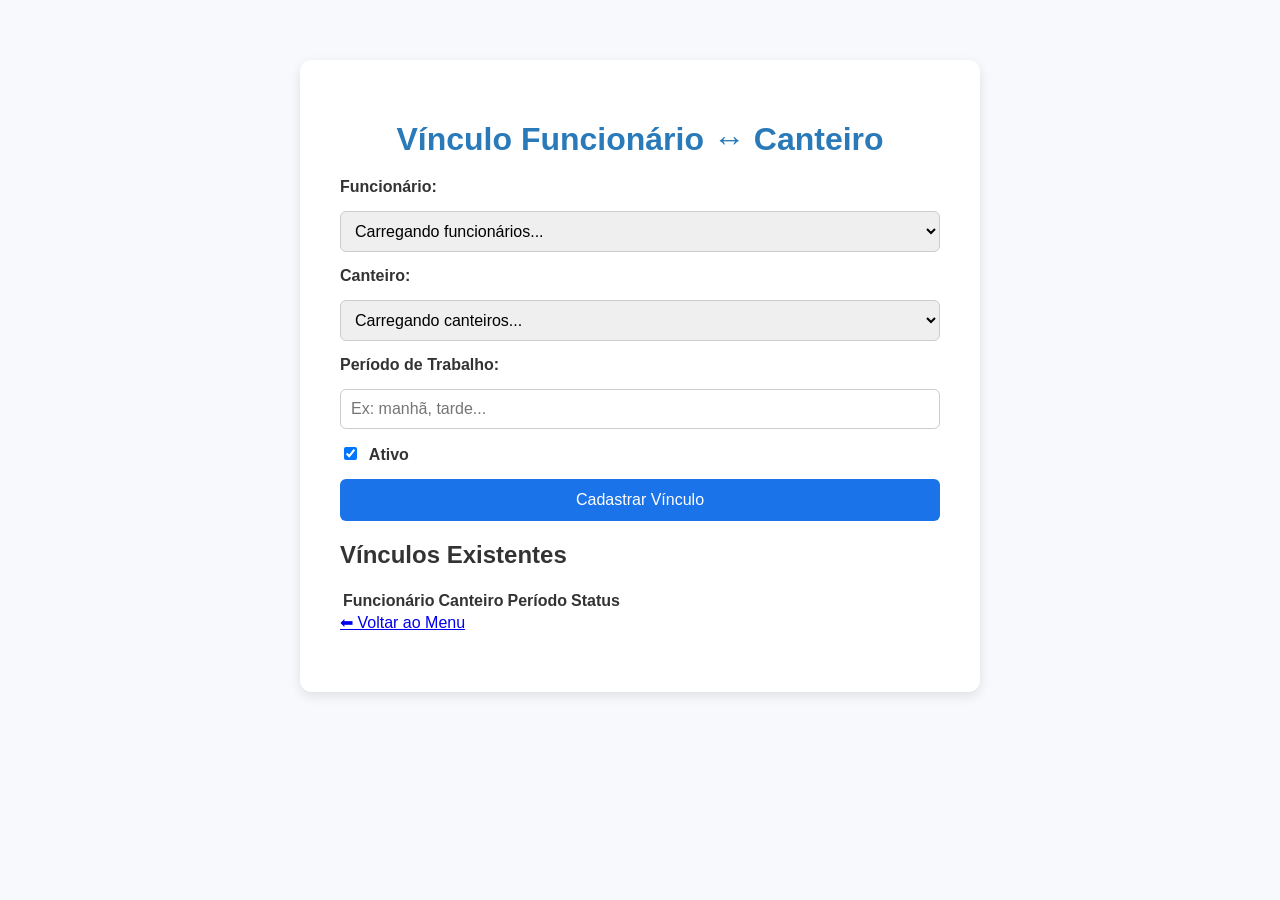
==== funcionario_canteiro/cadastro.html @ 7f98a3b9 "primeiro commit" ====
<!DOCTYPE html>
<html lang="pt-br">
<head>
  <meta charset="UTF-8">
  <meta name="viewport" content="width=device-width, initial-scale=1.0">
  <title>Vincular Funcionário a Canteiro</title>
  <link rel="stylesheet" href="funcionario_canteiro.css">
</head>
<body>
  <div class="container">
    <h1>Vínculo Funcionário ↔ Canteiro</h1>
    <form id="form-vinculo">
      <label>Funcionário:</label>
      <select id="funcionario_id" required>
        <option value="">Carregando funcionários...</option>
      </select>

      <label>Canteiro:</label>
      <select id="canteiro_id" required>
        <option value="">Carregando canteiros...</option>
      </select>

      <label>Período de Trabalho:</label>
      <input type="text" id="periodo_trabalho" placeholder="Ex: manhã, tarde..." required>

      <label>
        <input type="checkbox" id="ativo" checked>
        Ativo
      </label>

      <button type="submit">Cadastrar Vínculo</button>
    </form>

    <h2>Vínculos Existentes</h2>
    <table id="tabela-vinculos">
      <thead>
        <tr>
          <th>Funcionário</th>
          <th>Canteiro</th>
          <th>Período</th>
          <th>Status</th>
        </tr>
      </thead>
      <tbody></tbody>
    </table>

    <a href="../index.html" class="menu-btn">⬅ Voltar ao Menu</a>
    <div id="mensagem"></div>
  </div>
  <script src="funcionario_canteiro.js"></script>
</body>
</html>
---- funcionario_canteiro/funcionario_canteiro.css ----
/* funcionario_canteiro.css - Estilo da tela de vínculo */

body {
  font-family: 'Segoe UI', Tahoma, Geneva, Verdana, sans-serif;
  background-color: #f7f9fc;
  margin: 0;
  padding: 0;
  color: #333;
}

.container {
  max-width: 600px;
  margin: 60px auto;
  padding: 40px;
  background-color: #ffffff;
  border-radius: 12px;
  box-shadow: 0 4px 12px rgba(0, 0, 0, 0.1);
}

h1 {
  color: #2a7ab9;
  margin-bottom: 20px;
  text-align: center;
}

form {
  display: flex;
  flex-direction: column;
  gap: 15px;
}

label {
  font-weight: 600;
}

input[type="text"], select {
  padding: 10px;
  border: 1px solid #ccc;
  border-radius: 6px;
  font-size: 1em;
}

input[type="checkbox"] {
  margin-right: 8px;
}

button {
  padding: 12px;
  background-color: #1a73e8;
  color: white;
  font-size: 1em;
  border: none;
  border-radius: 6px;
  cursor: pointer;
  transition: background-color 0.3s ease;
}

button:hover {
  background-color: #1669c1;
}

#mensagem {
  margin-top: 20px;
  text-align: center;
  font-weight: bold;
  color: green;
}
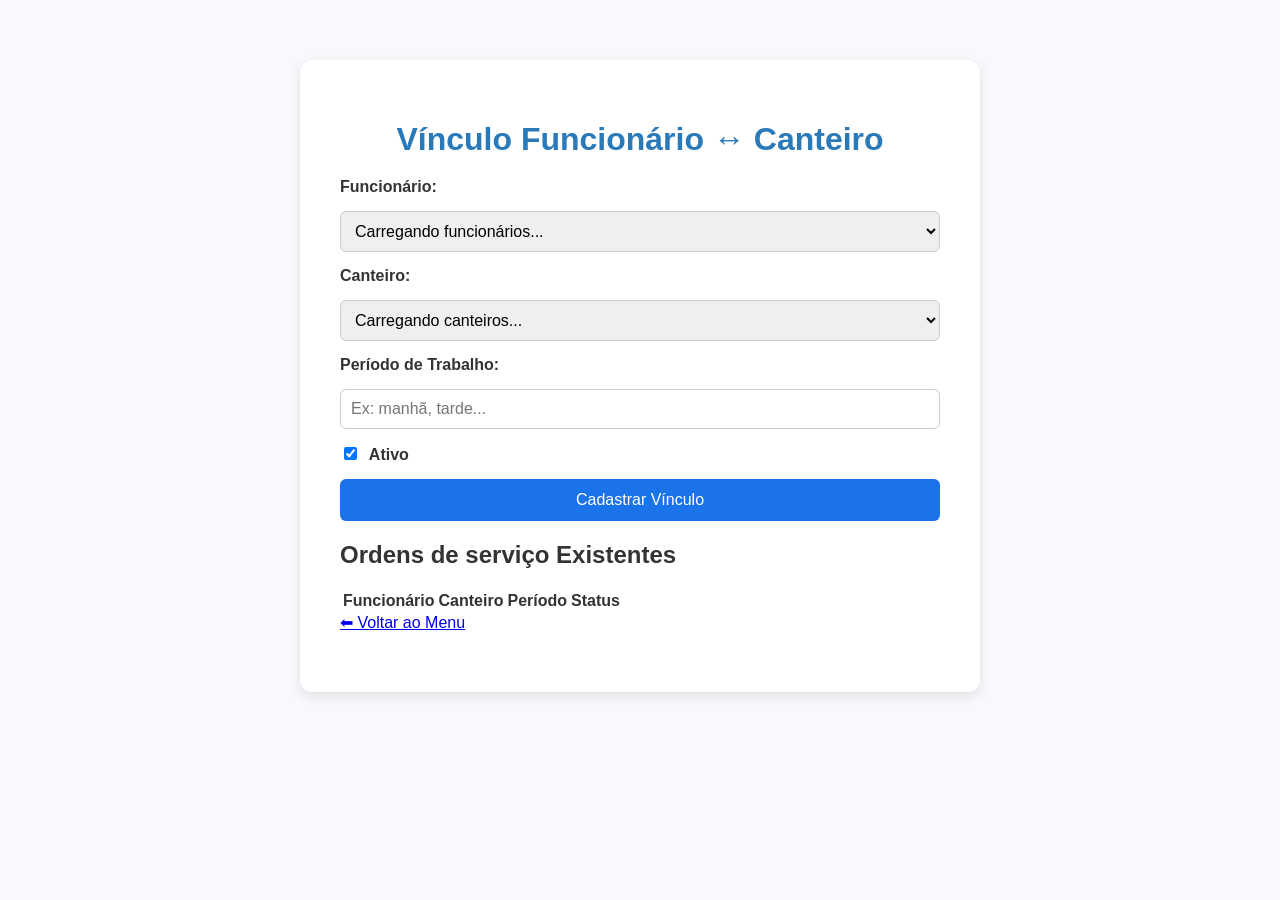
==== commit 09ebf1de: "melhoriamenu" ====
--- a/funcionario_canteiro/cadastro.html
+++ b/funcionario_canteiro/cadastro.html
@@ -31,7 +31,7 @@
       <button type="submit">Cadastrar Vínculo</button>
     </form>
 
-    <h2>Vínculos Existentes</h2>
+    <h2>Ordens de serviço Existentes</h2>
     <table id="tabela-vinculos">
       <thead>
         <tr>
